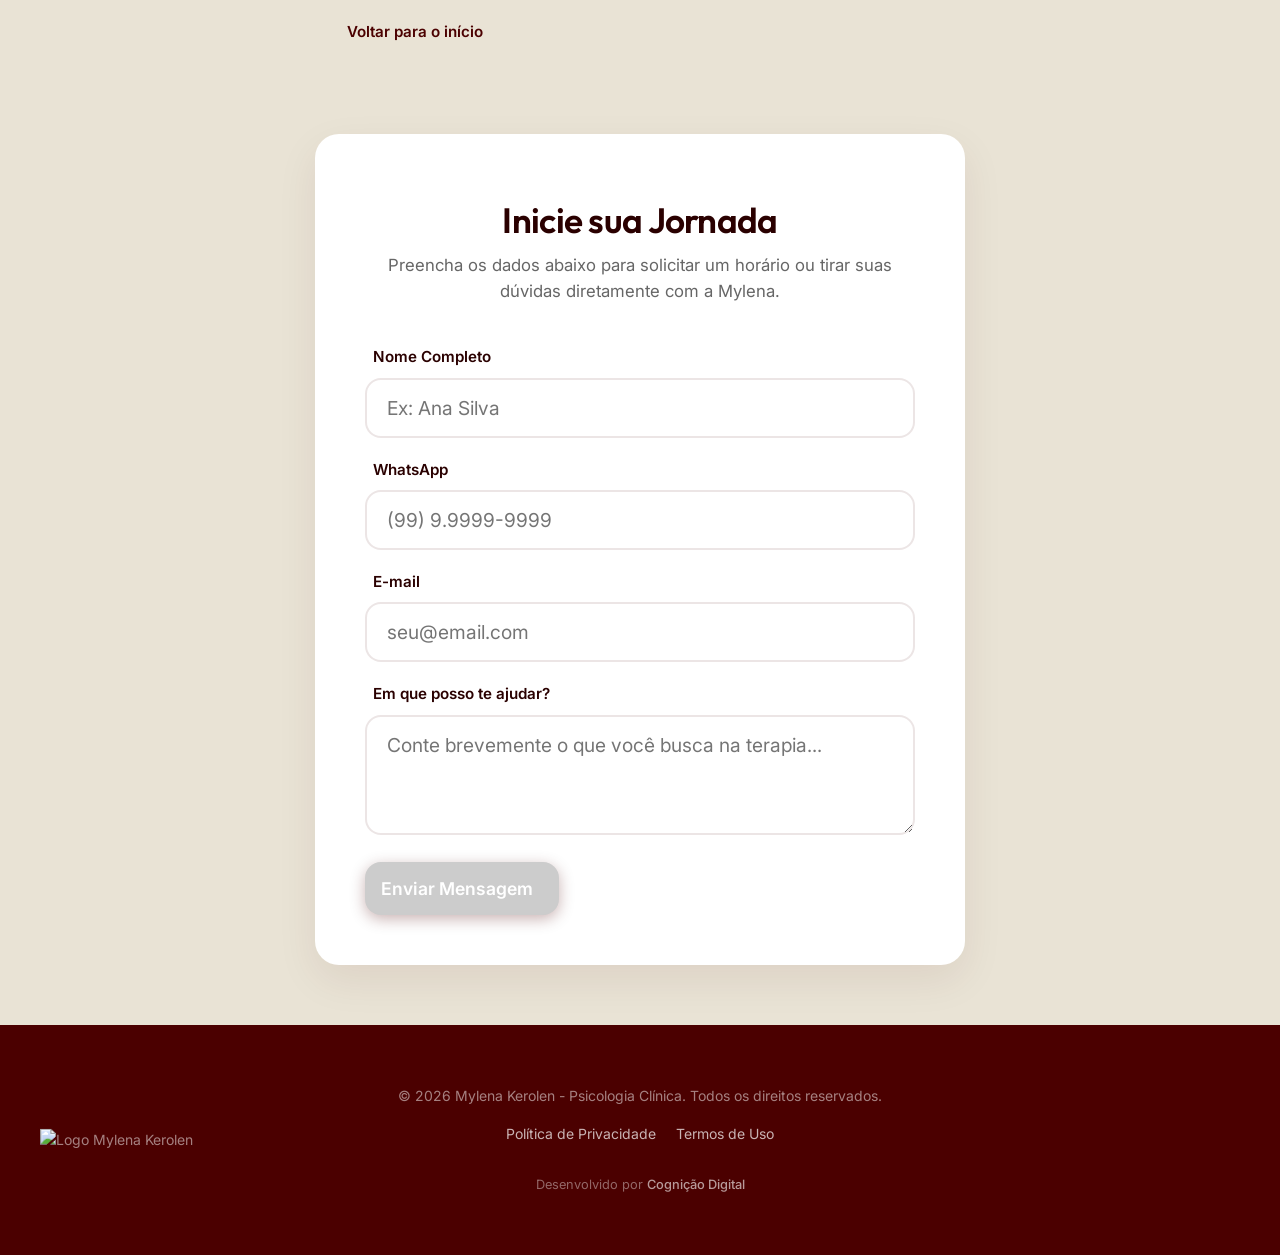
==== contato.html @ a7319b6e "Initial commit: Lançamento do Ecossistema Digital Mylena Kerolen" ====
<!DOCTYPE html>
<html lang="pt-BR">
<head>
    <meta charset="UTF-8">
    <meta name="viewport" content="width=device-width, initial-scale=1.0">
    <title>Contato | Mylena Kerolen</title>
    <link rel="preconnect" href="https://fonts.googleapis.com">
    <link rel="preconnect" href="https://fonts.gstatic.com" crossorigin>
    <link href="https://fonts.googleapis.com/css2?family=Inter:wght@300;400;500;600&family=Outfit:wght@400;500;600;700&display=swap" rel="stylesheet">
    <link rel="stylesheet" href="styles.css">
    <script src="https://unpkg.com/@phosphor-icons/web"></script>
</head>
<body class="mapping-page"> <!-- Resing mapping background styles -->

    <div class="container" style="padding-top: 20px; max-width: 650px;">
        <a href="index.html" class="back-link">
            <i class="ph ph-arrow-left"></i> Voltar para o início
        </a>
    </div>

    <div class="mapping-container contact-container">
        <div class="contact-header">
            <i class="ph ph-chat-centered-text glow-icon" style="font-size: 3rem; color: var(--primary-color);"></i>
            <h1>Inicie sua Jornada</h1>
            <p>Preencha os dados abaixo para solicitar um horário ou tirar suas dúvidas diretamente com a Mylena.</p>
        </div>

        <form id="contact-form" onsubmit="event.preventDefault(); submitContact();">
            <!-- STEP 1: NOME -->
            <div class="contact-step active" id="c-step-1">
                <div class="input-group">
                    <label for="lead_name"><i class="ph ph-user"></i> Nome Completo</label>
                    <input type="text" id="lead_name" name="Nome Completo" class="mapping-input" placeholder="Ex: Ana Silva" required oninput="validateContactForm()">
                    <div class="error-msg" id="name-error">Insira nome e sobrenome completo.</div>
                </div>

                <div class="input-group">
                    <label for="lead_whatsapp"><i class="ph ph-whatsapp-logo"></i> WhatsApp</label>
                    <input type="text" id="lead_whatsapp" name="WhatsApp" class="mapping-input" placeholder="(99) 9.9999-9999" required oninput="maskContactWhatsApp(this)">
                </div>

                <div class="input-group">
                    <label for="lead_email"><i class="ph ph-envelope"></i> E-mail</label>
                    <input type="email" id="lead_email" name="Email" class="mapping-input" placeholder="seu@email.com" required oninput="validateContactForm()">
                </div>

                <div class="input-group">
                    <label for="message"><i class="ph ph-chat-circle-dots"></i> Em que posso te ajudar?</label>
                    <textarea id="message" name="Mensagem" class="mapping-input" placeholder="Conte brevemente o que você busca na terapia..." style="min-height: 120px; resize: vertical;" required oninput="validateContactForm()"></textarea>
                </div>

                <!-- FormSubmit Config -->
                <input type="hidden" name="_subject" value="Novo Lead de Contato - Mylena Kerolen">
                <input type="hidden" name="_cc" id="cc_email">
                <input type="hidden" name="_template" value="table">
                <input type="hidden" name="_autoresponse" value="Recebi sua mensagem! Em breve entrarei em contato via WhatsApp para conversarmos.">

                <button type="submit" id="btn-submit-contact" class="mapping-btn glow" style="margin-top: 20px;" disabled>
                    Enviar Mensagem
                    <i class="ph ph-paper-plane-right"></i>
                </button>
            </div>

            <!-- LOADING STEP -->
            <div class="contact-step" id="c-step-loading" style="text-align: center; padding: 40px 0;">
                <i class="ph ph-circle-notch spin-icon" style="font-size: 4rem; color: var(--primary-color);"></i>
                <h3>Enviando seus dados...</h3>
                <p>Aguarde um instante enquanto conectamos você.</p>
            </div>

            <!-- SUCCESS STEP -->
            <div class="contact-step" id="c-step-success" style="text-align: center; padding: 20px 0;">
                <i class="ph ph-check-circle glow-icon" style="font-size: 5rem; color: #25D366; margin-bottom: 20px;"></i>
                <h2>Mensagem Enviada!</h2>
                <p style="margin-bottom: 30px;">Obrigada por entrar em contato. Já recebi seus dados e responderei o quanto antes.</p>
                
                <div style="background-color: var(--surface-alt); padding: 25px; border-radius: var(--radius-md); margin-bottom: 30px;">
                    <p style="font-weight: 600; color: var(--primary-dark); margin-bottom: 10px;">Quer agilizar seu atendimento?</p>
                    <p style="font-size: 0.95rem; margin-bottom: 20px;">Clique no botão abaixo para me chamar agora mesmo no WhatsApp já com seu nome preenchido.</p>
                    <a href="#" id="final-whatsapp-btn" class="mapping-btn glow" style="background-color: #25D366; text-decoration: none;">
                        Falar no WhatsApp Agora
                        <i class="ph ph-whatsapp-logo"></i>
                    </a>
                </div>
            </div>
        </form>
    </div>

    <footer>
        <div class="container footer-content">
            <div class="footer-logo">
                <img src="https://i.ibb.co/XxRccWwG/logomylenasf.webp" alt="Logo Mylena Kerolen">
            </div>
            <p>&copy; 2026 Mylena Kerolen - Psicologia Clínica. Todos os direitos reservados.</p>
            <div class="footer-links">
                <a href="politica-privacidade.html">Política de Privacidade</a>
                <a href="termos-uso.html">Termos de Uso</a>
            </div>
            <div class="developer-credit">
                Desenvolvido por <a href="https://cognicaodigittal.com" target="_blank" rel="noopener noreferrer">Cognição Digital</a>
            </div>
        </div>
    </footer>

    <script>
        function validateContactForm() {
            const nameInput = document.getElementById('lead_name');
            const emailInput = document.getElementById('lead_email');
            const phoneInput = document.getElementById('lead_whatsapp');
            const messageInput = document.getElementById('message');
            const btn = document.getElementById('btn-submit-contact');
            const errorMsg = document.getElementById('name-error');

            const nameRegex = /^[A-Za-zÀ-ÖØ-öø-ÿ]+\s+[A-Za-zÀ-ÖØ-öø-ÿ]+.*$/;
            const emailRegex = /^[^\s@]+@[^\s@]+\.[^\s@]+$/;
            
            const isNameValid = nameRegex.test(nameInput.value.trim());
            const isEmailValid = emailRegex.test(emailInput.value);
            const isPhoneValid = phoneInput.value.length >= 14;
            const isMessageValid = messageInput.value.trim().length > 5;

            if (isNameValid) {
                nameInput.style.borderColor = '#25D366';
                errorMsg.style.display = 'none';
            } else if (nameInput.value.length > 5) {
                errorMsg.style.display = 'block';
                nameInput.style.borderColor = 'rgba(75,0,0,0.2)';
            }

            if (isNameValid && isEmailValid && isPhoneValid && isMessageValid) {
                btn.removeAttribute('disabled');
            } else {
                btn.setAttribute('disabled', 'true');
            }
        }

        function maskContactWhatsApp(input) {
            let v = input.value.replace(/\D/g, "");
            v = v.replace(/^(\d{2})(\d)/g, "($1) $2");
            v = v.replace(/(\d)(\d{4})$/, "$1-$2");
            input.value = v;
            validateContactForm();
        }

        function submitContact() {
            document.getElementById('c-step-1').classList.remove('active');
            document.getElementById('c-step-loading').classList.add('active');

            const userName = document.getElementById('lead_name').value.trim();
            const userEmail = document.getElementById('lead_email').value;
            document.getElementById('cc_email').value = userEmail;

            // Generate WhatsApp Link
            const nameParts = userName.split(" ");
            const firstAndLast = nameParts.length > 1 ? `${nameParts[0]} ${nameParts[nameParts.length - 1]}` : nameParts[0];
            const cleanPhone = "5562993213024";
            const zapLinkHref = `https://wa.me/${cleanPhone}?text=${encodeURIComponent(`Olá Dra. Mylena! Meu nome é ${firstAndLast}. Acabei de te enviar um pedido de contato pelo site. Podemos conversar sobre o meu caso?`)}`;
            
            document.getElementById('final-whatsapp-btn').href = zapLinkHref;

            const form = document.getElementById('contact-form');
            const formData = new FormData(form);

            fetch("https://formsubmit.co/ajax/mylenakpsi@gmail.com", {
                method: "POST",
                body: formData
            })
            .then(response => response.json())
            .then(data => {
                document.getElementById('c-step-loading').classList.remove('active');
                document.getElementById('c-step-success').classList.add('active');
            })
            .catch(error => {
                // Fallback for local testing or CORS
                document.getElementById('c-step-loading').classList.remove('active');
                document.getElementById('c-step-success').classList.add('active');
            });
        }
    </script>

    <style>
        .contact-container { padding: 50px; }
        .contact-header { text-align: center; margin-bottom: 40px; }
        .contact-header h1 { font-size: 2.2rem; margin: 15px 0 10px; }
        .contact-header p { color: var(--text-muted); font-size: 1.05rem; }
        .contact-step { display: none; }
        .contact-step.active { display: block; animation: fadeIn 0.5s ease-out; }
        .input-group { margin-bottom: 20px; text-align: left; }
        .input-group label { display: block; font-weight: 600; color: var(--primary-dark); margin-bottom: 8px; font-size: 0.95rem; display: flex; align-items: center; gap: 8px; }
        .input-group label i { color: var(--primary-color); font-size: 1.1rem; }
        @keyframes fadeIn { from { opacity: 0; transform: translateY(10px); } to { opacity: 1; transform: translateY(0); } }
    </style>
</body>
</html>
---- styles.css ----
/* Header & Navigation Styles */
.main-header {
    position: fixed;
    top: 0;
    left: 0;
    width: 100%;
    background-color: var(--primary-color);
    z-index: 2000;
    border-bottom: 1px solid rgba(255, 255, 255, 0.1);
    transition: var(--transition);
}

.nav-container {
    display: flex;
    justify-content: space-between;
    align-items: center;
    padding: 15px 20px;
    height: 100px;
}

.logo a {
    display: flex;
    align-items: center;
    text-decoration: none;
}

.logo img {
    height: 80px; /* Increased size */
    width: auto;
    display: block;
}

.nav-menu {
    display: flex;
    list-style: none;
    gap: 30px;
    align-items: center;
}

.nav-menu a {
    text-decoration: none;
    color: rgba(255, 255, 255, 0.8);
    font-weight: 500;
    font-size: 0.95rem;
    transition: var(--transition);
}

.nav-menu a:hover {
    color: white;
}

.nav-cta {
    background-color: var(--primary-color);
    color: white !important;
    padding: 10px 22px;
    border-radius: 50px;
    font-weight: 600 !important;
    transition: var(--transition);
}

.nav-cta:hover {
    background-color: var(--primary-dark);
    transform: translateY(-2px);
    box-shadow: 0 4px 10px rgba(75, 0, 0, 0.2);
}

.mobile-menu-btn {
    display: none;
    background: none;
    border: none;
    font-size: 2rem;
    color: white;
    cursor: pointer;
}

@media (max-width: 992px) {
    .nav-menu {
        display: none; /* Mobile menu logic can be added later or just keep simple list */
    }
    
    .mobile-menu-btn {
        display: block;
    }
}

:root {
    --primary-color: #4b0000;
    --primary-light: #751a1a;
    --primary-dark: #2a0000;
    --accent-color: #b87c3f;
    
    --bg-color: #f4f0e7;
    --surface-color: #FFFFFF;
    --surface-alt: #e9e3d5;
    
    --text-main: #333333;
    --text-muted: #666666;
    
    --font-heading: 'Outfit', sans-serif;
    --font-body: 'Inter', sans-serif;
    
    --transition: all 0.3s ease;
    --radius-sm: 8px;
    --radius-md: 16px;
    --radius-lg: 24px;
    --shadow-sm: 0 4px 6px rgba(0,0,0,0.05);
    --shadow-md: 0 10px 30px rgba(0,0,0,0.08);
}

* {
    margin: 0;
    padding: 0;
    box-sizing: border-box;
}

html {
    scroll-behavior: smooth;
}

body {
    font-family: var(--font-body);
    background-color: var(--bg-color);
    color: var(--text-main);
    line-height: 1.6;
    -webkit-font-smoothing: antialiased;
}

.container {
    width: 100%;
    max-width: 1200px;
    margin: 0 auto;
    padding: 0 24px;
}

/* Typography */
h1, h2, h3 {
    font-family: var(--font-heading);
    line-height: 1.2;
    color: var(--primary-dark);
}

h1 {
    font-size: 3.5rem;
    font-weight: 600;
    letter-spacing: -0.02em;
    margin-bottom: 24px;
}

h2 {
    font-size: 2.5rem;
    font-weight: 600;
    margin-bottom: 16px;
}

/* Utilities */
.badge {
    display: inline-block;
    padding: 8px 16px;
    background-color: rgba(75, 0, 0, 0.1);
    color: var(--primary-color);
    border-radius: 100px;
    font-size: 0.875rem;
    font-weight: 600;
    margin-bottom: 24px;
    text-transform: uppercase;
    letter-spacing: 0.5px;
}

.benefits-list {
    list-style: none;
    margin: 32px 0;
}

.benefits-list li {
    display: flex;
    align-items: center;
    gap: 12px;
    margin-bottom: 16px;
    font-size: 1.1rem;
    color: var(--text-muted);
}

.benefits-list li i {
    color: var(--primary-color);
    font-size: 1.5rem;
}

/* Buttons */
.cta-button {
    display: inline-flex;
    align-items: center;
    justify-content: center;
    gap: 12px;
    padding: 18px 36px;
    border-radius: 100px;
    font-family: var(--font-heading);
    font-weight: 600;
    font-size: 1.125rem;
    text-decoration: none;
    transition: var(--transition);
    cursor: pointer;
    border: none;
}

.primary-btn {
    background-color: var(--primary-color);
    color: white;
    box-shadow: 0 8px 20px rgba(75, 0, 0, 0.25);
}

.primary-btn:hover {
    background-color: var(--primary-dark);
    transform: translateY(-2px);
    box-shadow: 0 12px 25px rgba(75, 0, 0, 0.3);
}

.large-btn {
    padding: 20px 48px;
    font-size: 1.25rem;
    width: 100%;
    max-width: 400px;
}

/* Sections */
section {
    padding: 100px 0;
}

/* Hero Section */
.hero {
    min-height: 90vh;
    display: flex;
    align-items: center;
    position: relative;
    overflow: hidden;
    padding: 160px 0 80px;
}

.hero::after {
    content: '';
    position: absolute;
    top: -50%;
    right: -20%;
    width: 800px;
    height: 800px;
    border-radius: 50%;
    background: radial-gradient(circle, rgba(212,163,115,0.15) 0%, rgba(212,163,115,0) 70%);
    z-index: -1;
}

.hero > .container {
    display: grid;
    grid-template-columns: 1fr 1fr;
    gap: 60px;
    align-items: center;
}

.hero-subtitle {
    font-size: 1.25rem;
    color: var(--text-muted);
    max-width: 90%;
}

.hero-image-wrapper {
    position: relative;
    height: 500px;
    display: flex;
    justify-content: center;
    align-items: center;
}

.glass-card {
    width: 340px;
    height: 420px;
    background: var(--surface-color);
    border: 1px solid rgba(255, 255, 255, 0.8);
    border-radius: 30px;
    display: flex;
    justify-content: center;
    align-items: center;
    box-shadow: 0 20px 50px rgba(75, 0, 0, 0.15);
    position: relative;
    animation: float 6s ease-in-out infinite;
    padding: 12px;
}

.hero-abstract-art {
    width: 100%;
    height: 100%;
    object-fit: cover;
    border-radius: 20px; /* Inner radius matching the frame */
}

@keyframes float {
    0% { transform: translateY(0px); }
    50% { transform: translateY(-20px); }
    100% { transform: translateY(0px); }
}

/* Symptoms Section */
.symptoms {
    background-color: var(--surface-alt);
    text-align: center;
}

.symptoms-header {
    max-width: 700px;
    margin: 0 auto 60px;
}

.symptoms-grid {
    display: grid;
    grid-template-columns: repeat(auto-fit, minmax(250px, 1fr));
    gap: 30px;
    margin-bottom: 60px;
}

.symptom-card {
    background: var(--surface-color);
    padding: 40px 30px;
    border-radius: var(--radius-lg);
    box-shadow: var(--shadow-sm);
    transition: var(--transition);
}

.symptom-card:hover {
    transform: translateY(-5px);
    box-shadow: var(--shadow-md);
}

.symptom-card i {
    font-size: 3rem;
    color: var(--accent-color);
    margin-bottom: 20px;
}

.symptom-card h3 {
    font-size: 1.25rem;
    color: var(--text-main);
}

.symptoms-footer {
    margin-top: 40px;
}

.symptoms-footer .highlight-text {
    font-size: 1.5rem;
    color: var(--primary-dark);
}

.symptoms-footer strong {
    font-size: 2rem;
    color: var(--primary-color);
    font-family: var(--font-heading);
}

/* About Section */
.about-container {
    display: grid;
    grid-template-columns: 1fr 1fr;
    gap: 80px;
    align-items: center;
}

.about-image {
    position: relative;
    border-radius: var(--radius-lg);
}

.about-photo {
    width: 100%;
    height: auto;
    aspect-ratio: 4/5;
    object-fit: cover;
    object-position: top center;
    background-color: var(--surface-alt);
    border-radius: var(--radius-lg);
    box-shadow: var(--shadow-md);
    transition: var(--transition);
}

.about-photo:hover {
    transform: translateY(-5px);
    box-shadow: 0 15px 40px rgba(75, 0, 0, 0.15);
}

.about-content h2 {
    margin-bottom: 8px;
}

.about-content .subtitle {
    font-size: 1.25rem;
    color: var(--primary-color);
    font-weight: 500;
    margin-bottom: 24px;
}

.about-content p {
    font-size: 1.125rem;
    color: var(--text-muted);
}

/* Evaluation Section */
.evaluation {
    padding: 80px 0 120px;
}

.evaluation-card {
    background: linear-gradient(135deg, var(--primary-dark) 0%, var(--primary-color) 100%);
    border-radius: 40px;
    padding: 80px 60px;
    text-align: center;
    color: white;
    box-shadow: 0 20px 40px rgba(75, 0, 0, 0.2);
    position: relative;
    overflow: hidden;
}

.evaluation-card h2 {
    color: white;
}

.evaluation-card .lead {
    font-size: 1.5rem;
    font-weight: 500;
    margin-bottom: 30px;
}

.evaluation-card p {
    font-size: 1.125rem;
    max-width: 700px;
    margin: 0 auto 30px;
    opacity: 0.9;
}

.time-badge {
    display: inline-flex;
    align-items: center;
    gap: 8px;
    background: rgba(255,255,255,0.1);
    backdrop-filter: blur(10px);
    padding: 10px 20px;
    border-radius: 100px;
    font-weight: 500;
    margin-bottom: 40px;
}

.evaluation-card .primary-btn {
    background-color: white;
    color: var(--primary-dark);
}

.evaluation-card .primary-btn:hover {
    background-color: var(--surface-alt);
    transform: scale(1.02);
}

.horizontal-benefits {
    display: flex;
    justify-content: center;
    flex-wrap: wrap;
    gap: 30px;
    margin-top: 50px;
    margin-bottom: 0;
}

.horizontal-benefits li {
    color: rgba(255,255,255,0.9);
    font-size: 1rem;
    margin-bottom: 0px;
}

.horizontal-benefits li i {
    color: var(--accent-color);
}

/* Footer */
footer {
    background-color: var(--primary-color);
    color: rgba(255,255,255,0.5);
    padding: 60px 0;
    font-size: 0.875rem;
}

.footer-content {
    display: flex;
    flex-direction: column;
    align-items: center;
    gap: 15px;
    position: relative;
    text-align: center;
}

.footer-logo {
    position: absolute;
    left: 0;
    top: 50%;
    transform: translateY(-50%);
}

.footer-logo img {
    height: 110px;
    width: auto;
}

@media (max-width: 992px) {
    .footer-content {
        padding-top: 40px; /* Space for the logo if it moves top */
    }
    .footer-logo {
        position: static;
        transform: none;
        margin-bottom: 20px;
    }
}

.footer-links {
    display: flex;
    gap: 20px;
    justify-content: center;
}

.footer-links a {
    color: rgba(255,255,255,0.7);
    text-decoration: none;
    transition: var(--transition);
}

.footer-links a:hover {
    color: white;
    text-decoration: underline;
}

.developer-credit {
    margin-top: 15px;
    font-size: 0.8rem;
    color: rgba(255,255,255,0.4);
}

.developer-credit a {
    color: rgba(255,255,255,0.6);
    text-decoration: none;
    font-weight: 500;
    transition: var(--transition);
}

.developer-credit a:hover {
    color: white;
}

/* Legal Pages (Privacy/Terms) */
.legal-page {
    padding: 60px 0;
    min-height: 80vh;
}

.legal-header {
    margin-bottom: 40px;
    border-bottom: 1px solid var(--surface-alt);
    padding-bottom: 20px;
}

.legal-title {
    margin-bottom: 20px;
}

.back-link {
    display: inline-flex;
    align-items: center;
    gap: 8px;
    color: var(--primary-color);
    text-decoration: none;
    font-weight: 500;
    margin-bottom: 30px;
    transition: var(--transition);
}

.back-link:hover {
    color: var(--primary-dark);
    transform: translateX(-5px);
}

.legal-content h3 {
    margin: 30px 0 15px;
    font-size: 1.5rem;
}

.legal-content p {
    margin-bottom: 15px;
    color: var(--text-muted);
}

/* FAQ Section */
.faq {
    padding: 80px 0;
    background-color: var(--bg-color);
}

.faq-list {
    max-width: 800px;
    margin: 0 auto;
    display: flex;
    flex-direction: column;
    gap: 16px;
}

.faq-item {
    background: var(--surface-color);
    border-radius: var(--radius-md);
    box-shadow: var(--shadow-sm);
    overflow: hidden;
    transition: var(--transition);
}

.faq-item[open] {
    box-shadow: var(--shadow-md);
}

.faq-item summary {
    padding: 24px 30px;
    font-size: 1.125rem;
    font-weight: 600;
    color: var(--primary-dark);
    cursor: pointer;
    list-style: none;
    position: relative;
    user-select: none;
}

.faq-item summary::-webkit-details-marker {
    display: none;
}

.faq-item summary::after {
    content: '+';
    position: absolute;
    right: 30px;
    top: 50%;
    transform: translateY(-50%);
    font-size: 1.5rem;
    color: var(--primary-color);
    transition: transform 0.3s ease;
}

.faq-item[open] summary::after {
    content: '−';
    transform: translateY(-50%) rotate(180deg);
}

.faq-answer {
    padding: 0 30px 24px;
    color: var(--text-muted);
    font-size: 1rem;
    line-height: 1.6;
    animation: fadeInDown 0.3s ease-out;
}

@keyframes fadeInDown {
    from { opacity: 0; transform: translateY(-10px); }
    to { opacity: 1; transform: translateY(0); }
}

/* Floating WhatsApp */
.floating-whatsapp {
    position: fixed;
    bottom: 30px;
    right: 30px;
    width: 60px;
    height: 60px;
    background-color: #25D366;
    color: white;
    border-radius: 50%;
    display: flex;
    justify-content: center;
    align-items: center;
    font-size: 2.2rem;
    box-shadow: 0 4px 10px rgba(37, 211, 102, 0.4);
    z-index: 1000;
    transition: transform 0.3s ease, box-shadow 0.3s ease;
    text-decoration: none;
}

.floating-whatsapp:hover {
    transform: scale(1.1);
    box-shadow: 0 6px 15px rgba(37, 211, 102, 0.6);
    color: white;
}

/* Mapeamento Comportamental Styles */
.mapping-page {
    background-color: var(--surface-alt);
    display: flex;
    flex-direction: column;
    min-height: 100vh;
}

.mapping-container {
    width: 100%;
    max-width: 650px;
    background-color: white;
    border-radius: var(--radius-lg);
    box-shadow: 0 15px 40px rgba(75, 0, 0, 0.08);
    padding: 40px;
    margin: 60px auto;
    position: relative;
    overflow: hidden;
}

.mapping-progress-wrapper {
    width: 100%;
    height: 6px;
    background-color: rgba(75, 0, 0, 0.05);
    border-radius: 10px;
    margin-bottom: 40px;
    overflow: hidden;
}

.mapping-progress-bar {
    height: 100%;
    background-color: var(--primary-color);
    width: 0%;
    transition: width 0.5s ease-out;
}

.mapping-step {
    display: none;
    flex-direction: column;
    animation: slideInUp 0.4s ease forwards;
}

.mapping-step.active {
    display: flex;
}

.step-icon {
    font-size: 3.5rem;
    color: var(--primary-color);
    margin-bottom: 20px;
}

.mapping-step h2 {
    font-size: 1.8rem;
    color: var(--primary-dark);
    margin-bottom: 12px;
}

.mapping-sub {
    font-size: 1rem;
    color: var(--text-muted);
    margin-bottom: 25px;
}

.mapping-question {
    font-size: 1.4rem;
    color: var(--primary-dark);
    margin-bottom: 24px;
    line-height: 1.4;
}

/* Inputs */
.input-wrapper {
    margin-bottom: 30px;
    width: 100%;
}

.mapping-input {
    width: 100%;
    font-family: 'Inter', sans-serif;
    font-size: 1.2rem;
    padding: 16px 20px;
    border: 2px solid rgba(75, 0, 0, 0.1);
    border-radius: var(--radius-md);
    background-color: var(--surface-color);
    color: var(--text-main);
    transition: var(--transition);
}

.mapping-input:focus {
    outline: none;
    border-color: var(--primary-color);
    box-shadow: 0 0 0 4px rgba(75, 0, 0, 0.05);
}

.error-msg {
    color: #e74c3c;
    font-size: 0.85rem;
    margin-top: 8px;
    display: none;
}

/* Options */
.mapping-options {
    display: flex;
    flex-direction: column;
    gap: 12px;
    margin-bottom: 30px;
}

.m-option {
    text-align: left;
    padding: 20px;
    background-color: white;
    border: 2px solid rgba(75, 0, 0, 0.08);
    border-radius: var(--radius-md);
    font-family: 'Inter', sans-serif;
    font-size: 1.1rem;
    color: var(--text-main);
    cursor: pointer;
    transition: var(--transition);
}

.m-option:hover {
    border-color: var(--primary-color);
    background-color: var(--surface-color);
    transform: translateY(-2px);
}

/* Controls */
.mapping-controls {
    display: flex;
    gap: 16px;
    width: 100%;
}

.mapping-btn {
    flex: 1;
    padding: 16px;
    border: none;
    border-radius: var(--radius-md);
    background-color: var(--primary-color);
    color: white;
    font-family: 'Inter', sans-serif;
    font-size: 1.1rem;
    font-weight: 600;
    cursor: pointer;
    transition: var(--transition);
    display: flex;
    justify-content: center;
    align-items: center;
    gap: 10px;
}

.mapping-btn:disabled {
    background-color: #cccccc;
    cursor: not-allowed;
    transform: none !important;
}

.mapping-btn:not(:disabled):hover {
    background-color: var(--primary-dark);
    transform: translateY(-2px);
}

.mapping-btn.outline {
    background-color: transparent;
    color: var(--primary-color);
    border: 2px solid var(--primary-color);
}

.mapping-btn.outline:hover {
    background-color: var(--primary-color);
    color: white;
}

.mapping-btn.glow {
    box-shadow: 0 4px 15px rgba(75, 0, 0, 0.3);
}

.mapping-btn.glow:hover {
    box-shadow: 0 6px 20px rgba(75, 0, 0, 0.4);
}

.spin-icon {
    animation: spin 1.5s linear infinite;
    margin: 0 auto 20px;
    display: block;
}

@keyframes spin {
    100% { transform: rotate(360deg); }
}

/* Advertorial Page</u> */
.advertorial-page {
    background-color: white;
    color: var(--text-main);
    line-height: 1.8;
}

.advertorial-nav {
    padding: 20px 0;
    border-bottom: 1px solid rgba(0,0,0,0.05);
}

.back-link {
    text-decoration: none;
    color: var(--primary-color);
    font-weight: 600;
    display: flex;
    align-items: center;
    gap: 8px;
    font-size: 0.95rem;
    transition: var(--transition);
}

.back-link:hover {
    color: var(--primary-dark);
    transform: translateX(-5px);
}

.advertorial-header {
    padding: 60px 0 40px;
    text-align: center;
}

.category-tag {
    display: inline-block;
    padding: 6px 16px;
    background-color: var(--surface-color);
    color: var(--primary-color);
    border-radius: 50px;
    font-size: 0.85rem;
    font-weight: 700;
    text-transform: uppercase;
    letter-spacing: 1px;
    margin-bottom: 20px;
}

.advertorial-header h1 {
    font-size: 2.6rem;
    line-height: 1.3;
    max-width: 1000px;
    margin: 0 auto 24px;
}

.advertorial-header .lead {
    font-size: 1.25rem;
    color: var(--text-muted);
    max-width: 700px;
    margin: 0 auto;
}

.advertorial-body {
    max-width: 800px;
    margin: 0 auto;
}

.advertorial-body p {
    margin-bottom: 24px;
    font-size: 1.15rem;
}

.body-img {
    width: 100%;
    max-width: 400px;
    display: block;
    margin: 40px auto;
    border-radius: var(--radius-md);
}

.advertorial-body h2 {
    font-size: 2rem;
    color: var(--primary-dark);
    margin: 48px 0 24px;
}

.triad-box {
    display: grid;
    grid-template-columns: repeat(3, 1);
    gap: 20px;
    margin: 40px 0;
}

@media (min-width: 768px) {
    .triad-box {
        grid-template-columns: repeat(3, 1fr);
    }
}

.triad-item {
    background-color: var(--surface-alt);
    padding: 30px;
    border-radius: var(--radius-md);
    text-align: center;
    border: 1px solid rgba(75, 0, 0, 0.05);
}

.triad-item i {
    font-size: 2.5rem;
    color: var(--primary-color);
    margin-bottom: 16px;
}

.triad-item h3 {
    font-size: 1.2rem;
    margin-bottom: 12px;
}

.triad-item p {
    font-size: 0.95rem;
    font-style: italic;
    color: var(--text-muted);
    margin-bottom: 0;
}

.advertorial-body ul {
    margin-bottom: 40px;
    padding-left: 20px;
}

.advertorial-body li {
    margin-bottom: 12px;
    font-size: 1.1rem;
}

.advertorial-cta {
    background-color: var(--primary-dark);
    color: white;
    padding: 50px;
    border-radius: var(--radius-lg);
    text-align: center;
    margin: 60px 0;
}

.advertorial-cta h3 {
    font-size: 1.8rem;
    margin-bottom: 12px;
}

.advertorial-cta p {
    margin-bottom: 30px;
    opacity: 0.9;
}

.cta-btns-group {
    display: flex;
    flex-wrap: wrap;
    justify-content: center;
    gap: 16px;
}

.outline-btn {
    background-color: transparent;
    border: 2px solid white;
    color: white;
}

.outline-btn:hover {
    background-color: white;
    color: var(--primary-dark);
}

/* Responsive Styles Update */
@media (max-width: 992px) {
    h1 { font-size: 2.8rem; }
    .hero > .container, .about-container {
        grid-template-columns: 1fr;
        text-align: center;
        gap: 40px;
    }
    
    .hero { padding: 100px 0 60px; min-height: auto; }
    
    .hero-benefits {
        display: inline-block;
        text-align: left;
    }
    
    .about-image { margin: 0 auto; max-width: 400px; }
}

@media (max-width: 768px) {
    h1 { font-size: 2.2rem; }
    h2 { font-size: 2rem; }
    
    section { padding: 60px 0; }
    
    .evaluation-card {
        padding: 50px 30px;
        border-radius: 24px;
    }
    
    .horizontal-benefits {
        flex-direction: column;
        align-items: center;
        gap: 15px;
    }
}

/* Quiz Overlay Styles */
.quiz-overlay {
    position: fixed;
    top: 0; left: 0; right: 0; bottom: 0;
    background: rgba(0,0,0,0.8);
    backdrop-filter: blur(5px);
    display: flex;
    justify-content: center;
    align-items: center;
    z-index: 9999;
    opacity: 0;
    pointer-events: none;
    transition: var(--transition);
}

.quiz-overlay.active {
    opacity: 1;
    pointer-events: all;
}

.quiz-container {
    background: var(--surface-color);
    width: 90%;
    max-width: 500px;
    border-radius: var(--radius-lg);
    padding: 40px;
    position: relative;
    box-shadow: var(--shadow-md);
    transform: translateY(20px);
    transition: var(--transition);
}

.quiz-overlay.active .quiz-container {
    transform: translateY(0);
}

.close-quiz {
    position: absolute;
    top: 20px;
    right: 20px;
    background: transparent;
    border: none;
    font-size: 1.5rem;
    color: var(--text-muted);
    cursor: pointer;
}

.close-quiz:hover {
    color: var(--primary-dark);
}

.quiz-progress {
    width: 100%;
    height: 6px;
    background: var(--surface-alt);
    border-radius: 10px;
    margin-bottom: 30px;
    overflow: hidden;
}

.quiz-progress-bar {
    height: 100%;
    background: var(--primary-color);
    width: 0%;
    transition: width 0.4s ease;
}

.quiz-step {
    display: none;
    text-align: center;
    animation: fadeIn 0.4s ease;
}

.quiz-step.active {
    display: block;
}

.quiz-question {
    font-size: 1.5rem;
    margin-bottom: 30px;
    color: var(--primary-dark);
}

.quiz-options {
    display: flex;
    flex-direction: column;
    gap: 12px;
}

.quiz-option {
    background: var(--surface-alt);
    border: 2px solid transparent;
    padding: 16px 20px;
    border-radius: var(--radius-md);
    font-size: 1.1rem;
    font-family: var(--font-body);
    font-weight: 500;
    color: var(--text-main);
    cursor: pointer;
    transition: var(--transition);
    text-align: center;
}

.quiz-option:hover {
    background: white;
    border-color: var(--primary-color);
    color: var(--primary-dark);
    transform: translateY(-2px);
    box-shadow: var(--shadow-sm);
}

@keyframes fadeIn {
    from { opacity: 0; transform: translateX(10px); }
    to { opacity: 1; transform: translateX(0); }
}

/* Linktree Page Specific Styles */
.links-page {
    background-color: var(--bg-color);
    display: flex;
    justify-content: center;
    min-height: 100vh;
    padding: 40px 20px;
}

.linktree-container {
    width: 100%;
    max-width: 480px;
    margin: 0 auto;
    display: flex;
    flex-direction: column;
    align-items: center;
}

.linktree-header {
    text-align: center;
    margin-bottom: 30px;
}

.linktree-avatar {
    width: 110px;
    height: 110px;
    border-radius: 50%;
    object-fit: cover;
    object-position: top center;
    margin-bottom: 16px;
    box-shadow: var(--shadow-md);
    background-color: var(--surface-alt);
    border: 3px solid var(--surface-color);
}

.linktree-name {
    font-size: 1.5rem;
    color: var(--primary-dark);
    margin-bottom: 4px;
}

.linktree-bio {
    font-size: 0.95rem;
    color: var(--text-muted);
    font-weight: 500;
}

.linktree-links {
    width: 100%;
    display: flex;
    flex-direction: column;
    gap: 14px;
    margin-bottom: 40px;
}

.linktree-btn {
    display: flex;
    align-items: center;
    padding: 16px 20px;
    background-color: var(--surface-color);
    border: 1px solid rgba(75, 0, 0, 0.05);
    border-radius: var(--radius-md);
    text-decoration: none;
    color: var(--text-main);
    font-weight: 500;
    font-size: 1.05rem;
    transition: var(--transition);
    box-shadow: var(--shadow-sm);
}

.linktree-btn i {
    font-size: 1.4rem;
    color: var(--primary-color);
    margin-right: 16px;
    opacity: 0.8;
}

.linktree-btn span {
    flex: 1;
    text-align: center;
    padding-right: 38px; /* To visually center text considering the icon space */
}

.linktree-btn:hover {
    transform: translateY(-3px);
    box-shadow: 0 10px 20px rgba(75, 0, 0, 0.1);
    background-color: white;
    border-color: var(--primary-color);
}

.linktree-footer {
    margin-top: auto;
    text-align: center;
    width: 100%;
}

.linktree-footer .social-icons {
    display: flex;
    justify-content: center;
    gap: 20px;
    margin-bottom: 20px;
}

.linktree-footer .social-icons a {
    color: var(--primary-color);
    font-size: 1.8rem;
    transition: var(--transition);
}

.linktree-footer .social-icons a:hover {
    color: var(--primary-dark);
    transform: scale(1.1);
}

.linktree-footer .developer-credit {
    margin-top: 0;
    color: var(--text-muted);
}
.linktree-footer .developer-credit a {
    color: var(--text-main);
}
.linktree-footer .developer-credit a:hover {
    color: var(--primary-color);
}
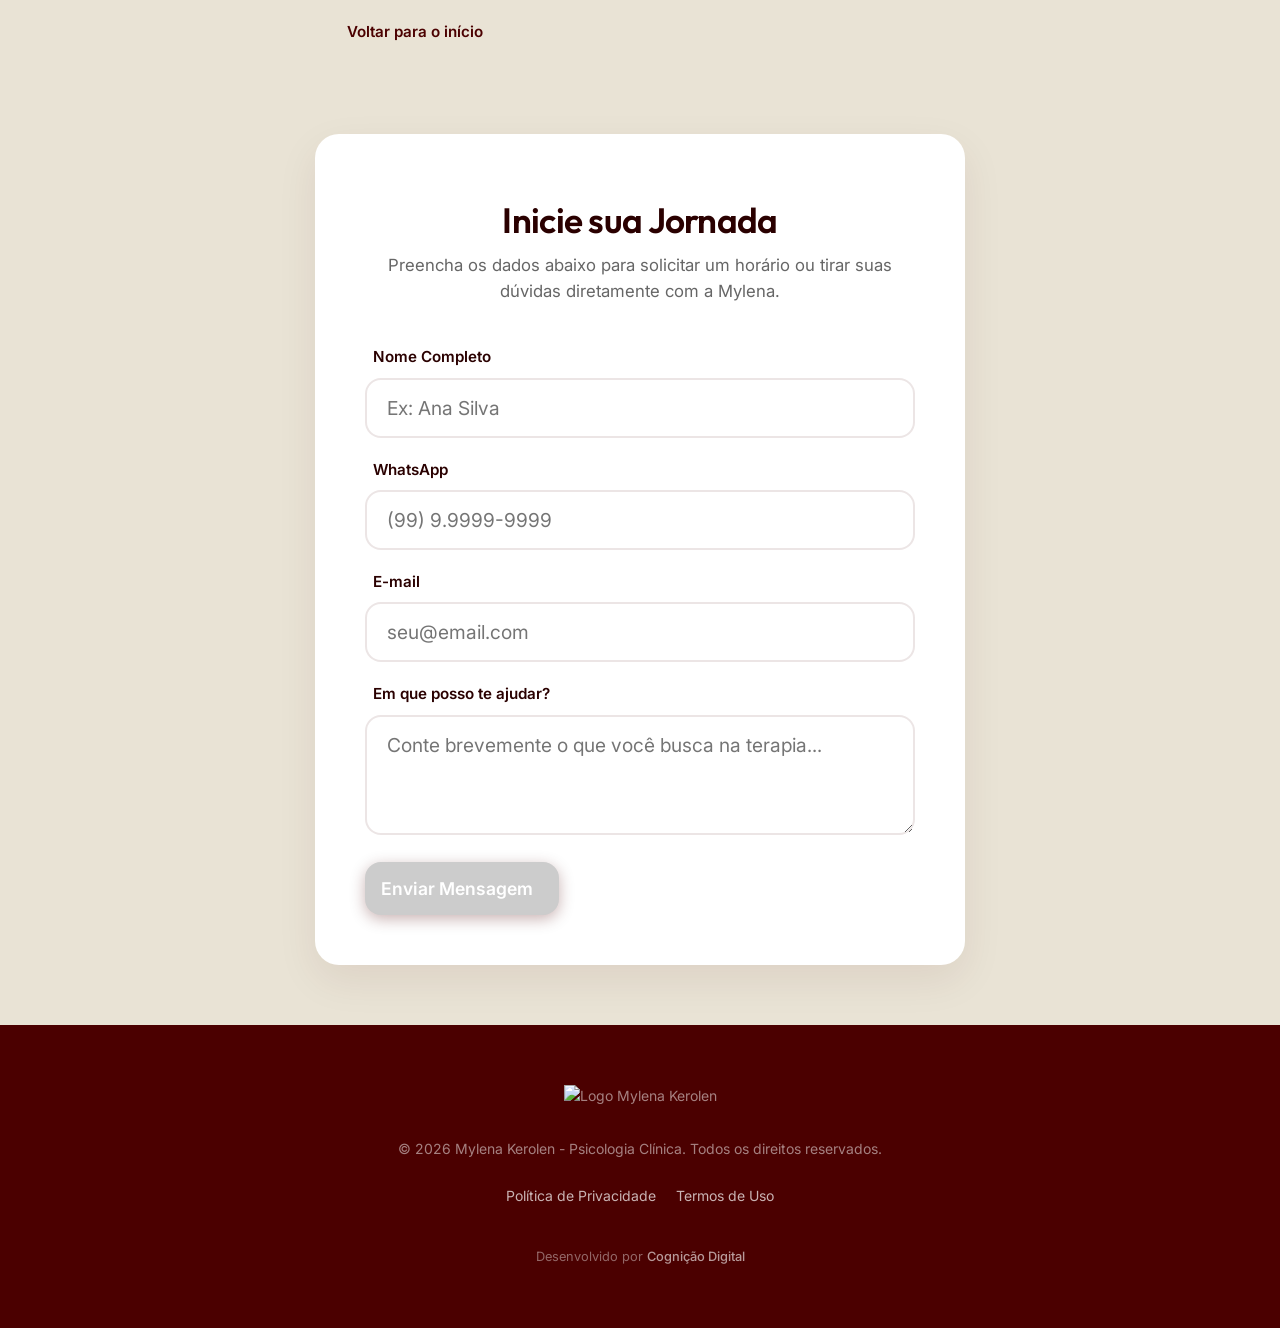
==== commit 1d72eb26: "Otimização de performance: Lazy loading, Preloads e Defer scripts" ====
--- a/contato.html
+++ b/contato.html
@@ -6,9 +6,14 @@
     <title>Contato | Mylena Kerolen</title>
     <link rel="preconnect" href="https://fonts.googleapis.com">
     <link rel="preconnect" href="https://fonts.gstatic.com" crossorigin>
+    
+    <!-- Preload Critical Assets -->
+    <link rel="preload" href="https://fonts.googleapis.com/css2?family=Inter:wght@300;400;500;600&family=Outfit:wght@400;500;600;700&display=swap" as="style">
+    <link rel="preload" href="https://i.ibb.co/SkdTjgQ/logomarcasf.webp" as="image">
+
     <link href="https://fonts.googleapis.com/css2?family=Inter:wght@300;400;500;600&family=Outfit:wght@400;500;600;700&display=swap" rel="stylesheet">
     <link rel="stylesheet" href="styles.css">
-    <script src="https://unpkg.com/@phosphor-icons/web"></script>
+    <script src="https://unpkg.com/@phosphor-icons/web" defer></script>
 </head>
 <body class="mapping-page"> <!-- Resing mapping background styles -->
 
@@ -89,7 +94,7 @@
     <footer>
         <div class="container footer-content">
             <div class="footer-logo">
-                <img src="https://i.ibb.co/XxRccWwG/logomylenasf.webp" alt="Logo Mylena Kerolen">
+                <img src="https://i.ibb.co/XxRccWwG/logomylenasf.webp" alt="Logo Mylena Kerolen" loading="lazy" decoding="async">
             </div>
             <p>&copy; 2026 Mylena Kerolen - Psicologia Clínica. Todos os direitos reservados.</p>
             <div class="footer-links">
--- a/styles.css
+++ b/styles.css
@@ -75,11 +75,37 @@
 
 @media (max-width: 992px) {
     .nav-menu {
-        display: none; /* Mobile menu logic can be added later or just keep simple list */
+        display: none;
+        flex-direction: column;
+        position: absolute;
+        top: 100px;
+        left: 0;
+        width: 100%;
+        background-color: var(--primary-color);
+        padding: 40px 20px;
+        gap: 25px;
+        box-shadow: 0 15px 30px rgba(0,0,0,0.2);
+        z-index: 1000;
+        text-align: center;
+        border-top: 1px solid rgba(255,255,255,0.1);
+    }
+    
+    .nav-menu.active {
+        display: flex;
+        animation: fadeInDown 0.3s ease-out;
+    }
+
+    @keyframes fadeInDown {
+        from { opacity: 0; transform: translateY(-10px); }
+        to { opacity: 1; transform: translateY(0); }
     }
     
     .mobile-menu-btn {
         display: block;
+    }
+
+    .hero {
+        padding: 240px 0 60px; /* Massive padding for mobile to ensure gap */
     }
 }
 
@@ -150,6 +176,7 @@
     font-size: 2.5rem;
     font-weight: 600;
     margin-bottom: 16px;
+    text-align: justify !important;
 }
 
 /* Utilities */
@@ -219,6 +246,7 @@
     font-size: 1.25rem;
     width: 100%;
     max-width: 400px;
+    white-space: nowrap; /* Prevent line break on mobile */
 }
 
 /* Sections */
@@ -233,7 +261,7 @@
     align-items: center;
     position: relative;
     overflow: hidden;
-    padding: 160px 0 80px;
+    padding: 280px 0 80px; /* Massive padding to ensure the gap is visible */
 }
 
 .hero::after {
@@ -486,31 +514,22 @@
     display: flex;
     flex-direction: column;
     align-items: center;
-    gap: 15px;
-    position: relative;
+    gap: 25px;
     text-align: center;
 }
 
 .footer-logo {
-    position: absolute;
-    left: 0;
-    top: 50%;
-    transform: translateY(-50%);
+    margin-bottom: 5px;
 }
 
 .footer-logo img {
-    height: 110px;
+    height: 90px;
     width: auto;
 }
 
 @media (max-width: 992px) {
-    .footer-content {
-        padding-top: 40px; /* Space for the logo if it moves top */
-    }
-    .footer-logo {
-        position: static;
-        transform: none;
-        margin-bottom: 20px;
+    .footer-logo img {
+        height: 100px;
     }
 }
 
@@ -1284,6 +1303,7 @@
     flex: 1;
     text-align: center;
     padding-right: 38px; /* To visually center text considering the icon space */
+    white-space: nowrap;
 }
 
 .linktree-btn:hover {
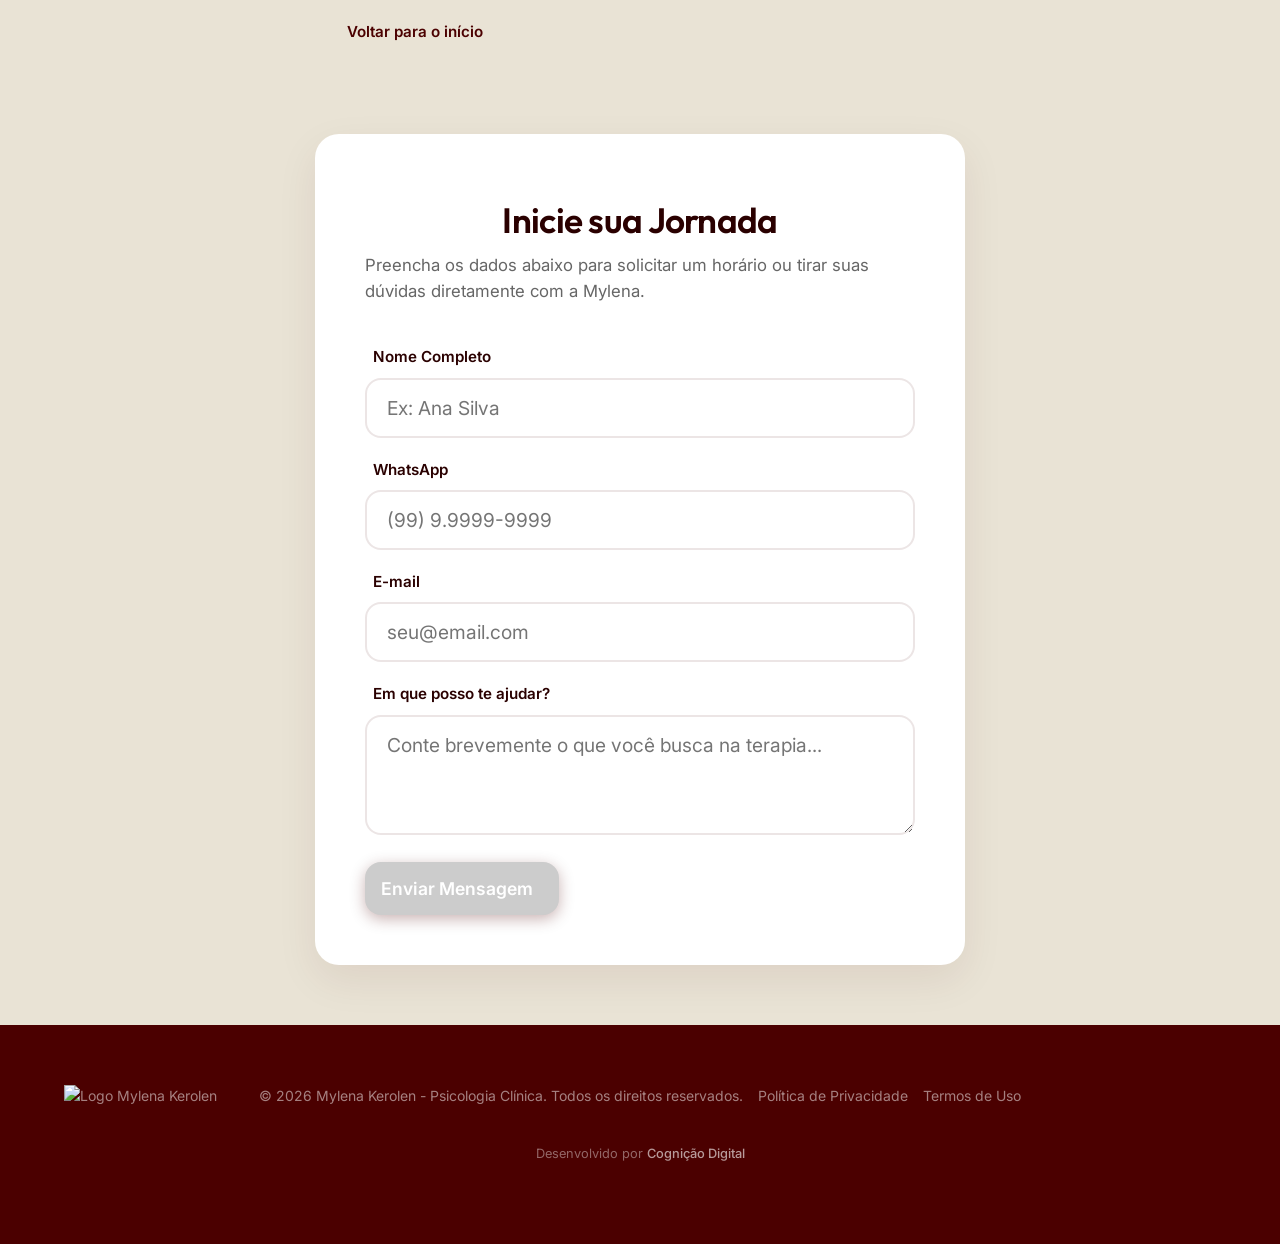
==== commit 63017c84: "Padronização Global: Rodapé unificado em todas as páginas do site" ====
--- a/contato.html
+++ b/contato.html
@@ -92,17 +92,20 @@
     </div>
 
     <footer>
-        <div class="container footer-content">
-            <div class="footer-logo">
-                <img src="https://i.ibb.co/XxRccWwG/logomylenasf.webp" alt="Logo Mylena Kerolen" loading="lazy" decoding="async">
-            </div>
-            <p>&copy; 2026 Mylena Kerolen - Psicologia Clínica. Todos os direitos reservados.</p>
-            <div class="footer-links">
-                <a href="politica-privacidade.html">Política de Privacidade</a>
-                <a href="termos-uso.html">Termos de Uso</a>
-            </div>
-            <div class="developer-credit">
-                Desenvolvido por <a href="https://cognicaodigittal.com" target="_blank" rel="noopener noreferrer">Cognição Digital</a>
+        <div class="container">
+            <div class="footer-content">
+                <div class="footer-logo">
+                    <img src="https://i.ibb.co/XxRccWwG/logomylenasf.webp" alt="Logo Mylena Kerolen" loading="lazy" decoding="async">
+                </div>
+                
+                <div class="footer-links-group">
+                    <p>&copy; 2026 Mylena Kerolen - Psicologia Clínica. Todos os direitos reservados. 
+                       <a href="politica-privacidade.html" target="_blank">Política de Privacidade</a>
+                       <a href="termos-uso.html" target="_blank">Termos de Uso</a>
+                    </p>
+                </div>
+
+                <p class="developer-credit">Desenvolvido por <a href="https://cognicaodigittal.com" target="_blank" rel="noopener noreferrer">Cognição Digital</a></p>
             </div>
         </div>
     </footer>
--- a/styles.css
+++ b/styles.css
@@ -105,7 +105,7 @@
     }
 
     .hero {
-        padding: 240px 0 60px; /* Massive padding for mobile to ensure gap */
+        padding: 280px 0 60px; /* Maximum mobile padding */
     }
 }
 
@@ -163,20 +163,35 @@
     font-family: var(--font-heading);
     line-height: 1.2;
     color: var(--primary-dark);
+    text-align: center !important;
 }
 
 h1 {
-    font-size: 3.5rem;
+    font-size: 3.2rem; /* Sutil redução para ajudar a caber em menos linhas no Desktop */
     font-weight: 600;
     letter-spacing: -0.02em;
     margin-bottom: 24px;
+    text-align: center !important;
+    max-width: 100%; /* Permite ocupar toda a largura da coluna */
+    margin-left: 0;
+    margin-right: 0;
 }
 
 h2 {
     font-size: 2.5rem;
     font-weight: 600;
     margin-bottom: 16px;
-    text-align: justify !important;
+    text-align: center !important;
+}
+
+.mobile-br {
+    display: none;
+}
+
+p {
+    text-align: left !important;
+    line-height: 1.6;
+    margin-bottom: 20px;
 }
 
 /* Utilities */
@@ -196,6 +211,7 @@
 .benefits-list {
     list-style: none;
     margin: 32px 0;
+    text-align: left;
 }
 
 .benefits-list li {
@@ -261,7 +277,7 @@
     align-items: center;
     position: relative;
     overflow: hidden;
-    padding: 280px 0 80px; /* Massive padding to ensure the gap is visible */
+    padding: 160px 0 80px; /* Reduzido para um equilíbrio perfeito */
 }
 
 .hero::after {
@@ -278,7 +294,7 @@
 
 .hero > .container {
     display: grid;
-    grid-template-columns: 1fr 1fr;
+    grid-template-columns: 1.2fr 0.8fr; /* Dá mais espaço para o texto (60%) e menos para a imagem (40%) */
     gap: 60px;
     align-items: center;
 }
@@ -286,7 +302,7 @@
 .hero-subtitle {
     font-size: 1.25rem;
     color: var(--text-muted);
-    max-width: 90%;
+    max-width: 100%; /* Preenche todo o vazio da direita no Desktop */
 }
 
 .hero-image-wrapper {
@@ -328,7 +344,7 @@
 /* Symptoms Section */
 .symptoms {
     background-color: var(--surface-alt);
-    text-align: center;
+    text-align: justify;
 }
 
 .symptoms-header {
@@ -349,6 +365,10 @@
     border-radius: var(--radius-lg);
     box-shadow: var(--shadow-sm);
     transition: var(--transition);
+    display: flex;
+    flex-direction: column;
+    align-items: center;
+    text-align: center;
 }
 
 .symptom-card:hover {
@@ -437,7 +457,7 @@
     background: linear-gradient(135deg, var(--primary-dark) 0%, var(--primary-color) 100%);
     border-radius: 40px;
     padding: 80px 60px;
-    text-align: center;
+    text-align: justify;
     color: white;
     box-shadow: 0 20px 40px rgba(75, 0, 0, 0.2);
     position: relative;
@@ -518,40 +538,59 @@
     text-align: center;
 }
 
+@media (min-width: 993px) {
+    .footer-content {
+        position: relative;
+        display: flex;
+        flex-direction: column;
+        align-items: center;
+    }
+    
+    .footer-logo {
+        position: absolute;
+        left: 0;
+        top: 0;
+        margin-bottom: 0;
+    }
+}
+
 .footer-logo {
     margin-bottom: 5px;
 }
 
 .footer-logo img {
-    height: 90px;
+    height: 130px;
     width: auto;
 }
 
 @media (max-width: 992px) {
     .footer-logo img {
-        height: 100px;
-    }
-}
-
-.footer-links {
-    display: flex;
-    gap: 20px;
+        height: 140px;
+    }
+}
+
+.footer-links-group p {
+    display: flex;
+    flex-wrap: wrap;
     justify-content: center;
-}
-
-.footer-links a {
-    color: rgba(255,255,255,0.7);
+    gap: 15px;
+    margin-bottom: 5px;
+}
+
+.footer-links-group a {
+    color: inherit;
     text-decoration: none;
     transition: var(--transition);
-}
-
-.footer-links a:hover {
+    border-bottom: 1px solid transparent;
+}
+
+.footer-links-group a:hover {
     color: white;
-    text-decoration: underline;
+    border-bottom: 1px solid white;
 }
 
 .developer-credit {
-    margin-top: 15px;
+    margin-top: 5px;
     font-size: 0.8rem;
     color: rgba(255,255,255,0.4);
 }
@@ -1074,18 +1113,39 @@
     h1 { font-size: 2.8rem; }
     .hero > .container, .about-container {
         grid-template-columns: 1fr;
-        text-align: center;
+        text-align: center; /* Heading centering is global, but buttons/etc benefit from this */
         gap: 40px;
     }
     
-    .hero { padding: 100px 0 60px; min-height: auto; }
+    .hero { padding: 150px 0 60px; min-height: auto; }
+    
+    .hero-subtitle {
+        font-size: 1.1rem;
+        text-align: left !important;
+        line-height: 1.5;
+        margin-bottom: 25px;
+    }
+    
+    .mobile-br {
+        display: block;
+    }
     
     .hero-benefits {
-        display: inline-block;
         text-align: left;
+        width: 100%;
+        max-width: 90%;
+        margin-right: auto;
     }
     
     .about-image { margin: 0 auto; max-width: 400px; }
+
+    .floating-whatsapp {
+        bottom: 10px;
+        right: 15px;
+        width: 50px;
+        height: 50px;
+        font-size: 1.8rem;
+    }
 }
 
 @media (max-width: 768px) {
@@ -1101,8 +1161,10 @@
     
     .horizontal-benefits {
         flex-direction: column;
-        align-items: center;
+        align-items: flex-start; /* Alinhado à esquerda como solicitado */
         gap: 15px;
+        max-width: 280px; /* Limita a largura para manter o recuo elegante */
+        margin: 40px auto 0; /* Centraliza o bloco da lista no card, mas mantém itens à esquerda interna */
     }
 }
 
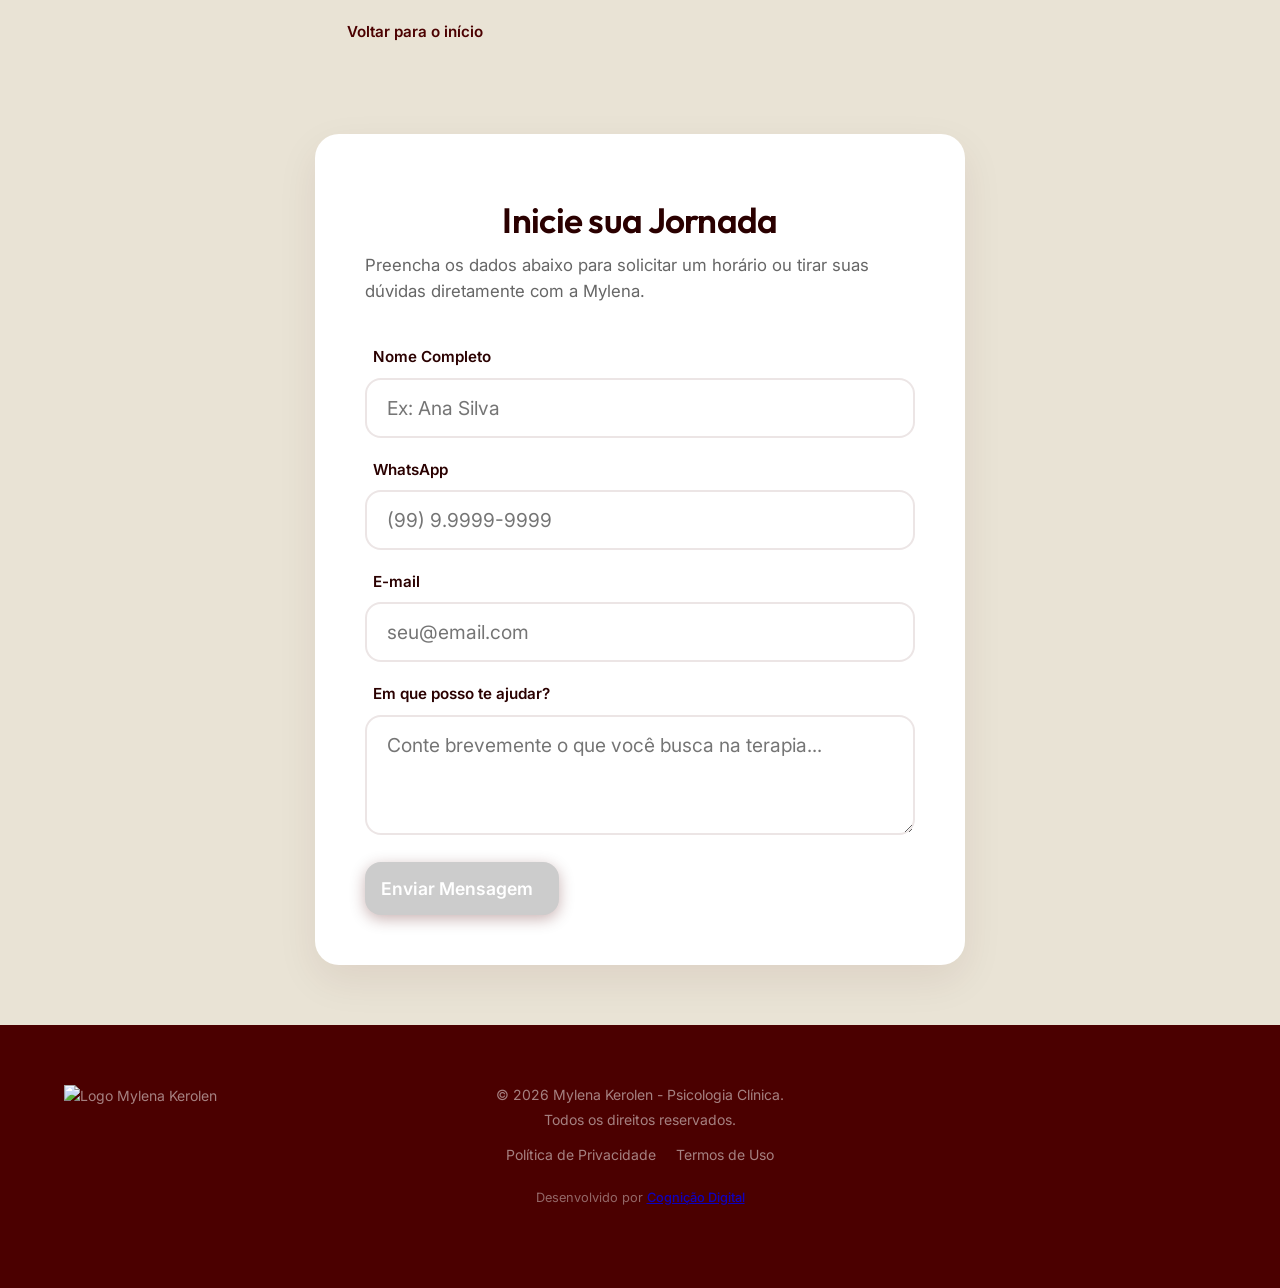
==== commit 20acd76c: "Correção Final e Definitiva: Rodapé com hierarquia rigorosa de 4 linhas centralizadas em todo o site" ====
--- a/contato.html
+++ b/contato.html
@@ -98,14 +98,17 @@
                     <img src="https://i.ibb.co/XxRccWwG/logomylenasf.webp" alt="Logo Mylena Kerolen" loading="lazy" decoding="async">
                 </div>
                 
-                <div class="footer-links-group">
-                    <p>&copy; 2026 Mylena Kerolen - Psicologia Clínica. Todos os direitos reservados. 
-                       <a href="politica-privacidade.html" target="_blank">Política de Privacidade</a>
-                       <a href="termos-uso.html" target="_blank">Termos de Uso</a>
-                    </p>
-                </div>
-
-                <p class="developer-credit">Desenvolvido por <a href="https://cognicaodigittal.com" target="_blank" rel="noopener noreferrer">Cognição Digital</a></p>
+                <div class="footer-legal-container">
+                    <p class="footer-copy-main">&copy; 2026 Mylena Kerolen - Psicologia Clínica.</p>
+                    <p class="footer-copy-sub">Todos os direitos reservados.</p>
+                    
+                    <div class="footer-legal-links">
+                        <a href="politica-privacidade.html" target="_blank">Política de Privacidade</a>
+                        <a href="termos-uso.html" target="_blank">Termos de Uso</a>
+                    </div>
+
+                    <p class="developer-credit">Desenvolvido por <a href="https://cognicaodigittal.com" target="_blank" rel="noopener noreferrer">Cognição Digital</a></p>
+                </div>
             </div>
         </div>
     </footer>
--- a/styles.css
+++ b/styles.css
@@ -292,12 +292,25 @@
     z-index: -1;
 }
 
-.hero > .container {
+.hero-grid-layout {
     display: grid;
-    grid-template-columns: 1.2fr 0.8fr; /* Dá mais espaço para o texto (60%) e menos para a imagem (40%) */
-    gap: 60px;
-    align-items: center;
-}
+    grid-template-columns: 1.2fr 0.8fr;
+    grid-template-areas: 
+        "badge image"
+        "title image"
+        "subtit image"
+        "benef image"
+        "cta image";
+    gap: 0 60px;
+    align-items: center;
+}
+
+.hero-badge { grid-area: badge; width: fit-content; }
+.hero-title { grid-area: title; margin-bottom: 20px; text-align: left; }
+.hero-subtitle { grid-area: subtit; margin-bottom: 25px; text-align: left; max-width: 100%; }
+.hero-benefits { grid-area: benef; margin: 20px 0 !important; }
+.hero-btns-wrapper { grid-area: cta; text-align: left; }
+.hero-image-wrapper { grid-area: image; }
 
 .hero-subtitle {
     font-size: 1.25rem;
@@ -569,35 +582,45 @@
     }
 }
 
-.footer-links-group p {
-    display: flex;
-    flex-wrap: wrap;
+.footer-legal-container {
+    display: flex;
+    flex-direction: column;
+    align-items: center;
+    gap: 5px;
+    text-align: center;
+}
+
+.footer-copy-main, .footer-copy-sub {
+    margin: 0;
+    line-height: 1.4;
+}
+
+.footer-legal-links {
+    display: flex;
+    gap: 20px;
     justify-content: center;
-    gap: 15px;
-    margin-bottom: 5px;
-}
-
-.footer-links-group a {
+    margin-top: 10px;
+}
+
+.footer-legal-links a {
     color: inherit;
     text-decoration: none;
     transition: var(--transition);
     border-bottom: 1px solid transparent;
 }
 
-.footer-links-group a:hover {
+.footer-legal-links a:hover {
     color: white;
     border-bottom: 1px solid white;
 }
 
 .developer-credit {
-    margin-top: 5px;
+    margin-top: 15px;
     font-size: 0.8rem;
-    color: rgba(255,255,255,0.4);
+    opacity: 0.8;
 }
 
 .developer-credit a {
-    color: rgba(255,255,255,0.6);
-    text-decoration: none;
     font-weight: 500;
     transition: var(--transition);
 }
@@ -1111,30 +1134,39 @@
 /* Responsive Styles Update */
 @media (max-width: 992px) {
     h1 { font-size: 2.8rem; }
-    .hero > .container, .about-container {
+    .hero { padding: 150px 0 60px; min-height: auto; }
+    .mobile-br { display: block; }
+    
+    .about-container {
         grid-template-columns: 1fr;
-        text-align: center; /* Heading centering is global, but buttons/etc benefit from this */
+        text-align: center;
         gap: 40px;
     }
-    
-    .hero { padding: 150px 0 60px; min-height: auto; }
-    
-    .hero-subtitle {
-        font-size: 1.1rem;
-        text-align: left !important;
-        line-height: 1.5;
-        margin-bottom: 25px;
-    }
-    
-    .mobile-br {
-        display: block;
-    }
-    
+    .hero-grid-layout {
+        grid-template-columns: 1fr;
+        grid-template-areas: 
+            "badge"
+            "title"
+            "image"
+            "subtit"
+            "benef"
+            "cta";
+        gap: 15px;
+        text-align: center;
+    }
+
+    .hero-badge { justify-self: center; margin-bottom: 10px; }
+    .hero-title { text-align: center; font-size: 2.2rem; }
+    .hero-subtitle { text-align: left !important; margin: 15px 0; }
+    .hero-image-wrapper { height: auto; margin: 20px 0; }
+    .glass-card { width: 280px; height: 350px; margin: 0 auto; }
+    .hero-btns-wrapper { justify-self: center; width: 100%; }
+
     .hero-benefits {
         text-align: left;
         width: 100%;
         max-width: 90%;
-        margin-right: auto;
+        margin: 20px auto !important;
     }
     
     .about-image { margin: 0 auto; max-width: 400px; }
@@ -1375,33 +1407,51 @@
     border-color: var(--primary-color);
 }
 
-.linktree-footer {
-    margin-top: auto;
-    text-align: center;
+.linktree-container footer {
+    margin-top: 40px;
+    padding: 40px 0;
+    background-color: var(--primary-color); /* Restaurada a cor Bordô original */
     width: 100%;
 }
 
-.linktree-footer .social-icons {
-    display: flex;
-    justify-content: center;
+.linktree-container .footer-content {
+    display: flex;
+    flex-direction: column;
+    align-items: center;
     gap: 20px;
-    margin-bottom: 20px;
-}
-
-.linktree-footer .social-icons a {
-    color: var(--primary-color);
-    font-size: 1.8rem;
-    transition: var(--transition);
-}
-
-.linktree-footer .social-icons a:hover {
-    color: var(--primary-dark);
-    transform: scale(1.1);
-}
-
-.linktree-footer .developer-credit {
-    margin-top: 0;
-    color: var(--text-muted);
+}
+
+/* Forçar centralização total na página de links (Desktop, Tablet e Mobile) */
+.links-page footer .footer-content {
+    display: flex !important;
+    flex-direction: column !important;
+    align-items: center !important;
+    text-align: center !important;
+    position: static !important;
+    padding: 40px 0 !important;
+    gap: 20px !important;
+}
+
+.links-page footer .footer-logo {
+    position: static !important;
+    margin: 0 auto 10px !important;
+    transform: none !important;
+    left: auto !important;
+    top: auto !important;
+}
+
+.links-page footer .footer-logo img {
+    height: 120px !important;
+    width: auto !important;
+    margin: 0 auto !important;
+}
+
+@media (max-width: 992px) {
+    /* Ajustes específicos para mobile se necessário, mas a regra acima já cobre */
+    .links-page footer .footer-legal-links {
+        flex-direction: column !important;
+        gap: 10px !important;
+    }
 }
 .linktree-footer .developer-credit a {
     color: var(--text-main);
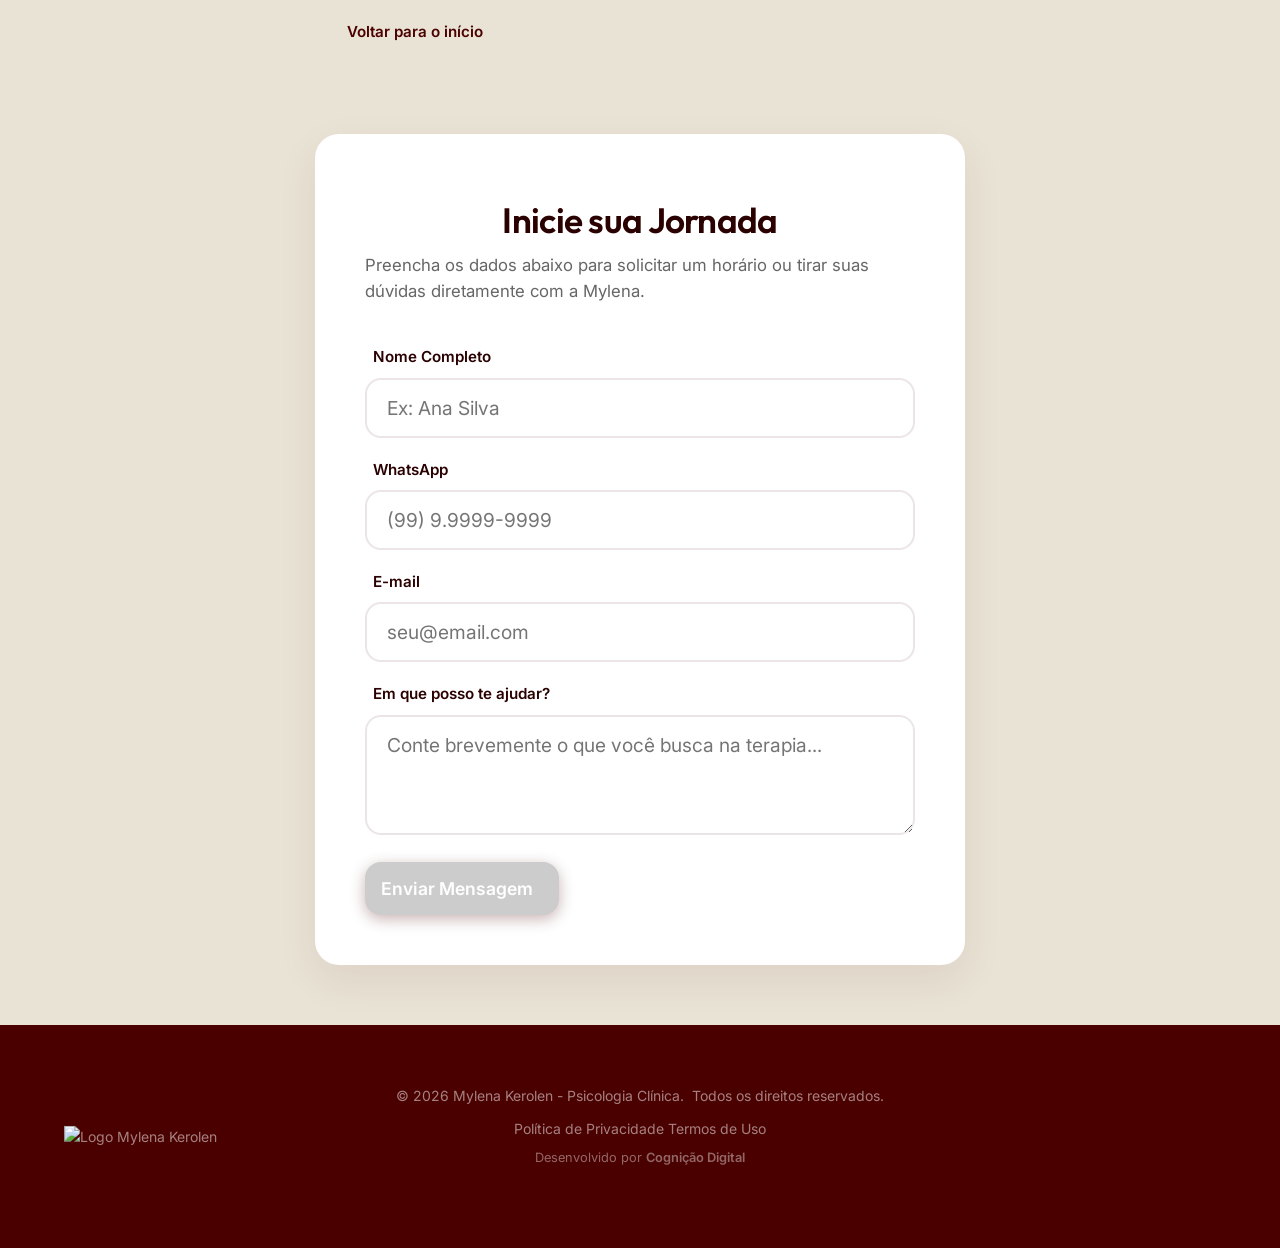
==== commit a14702d6: "Padronização Desktop: Rodapé unificado em todas as páginas (exceto links.html) com marca à esquerda " ====
--- a/contato.html
+++ b/contato.html
@@ -99,8 +99,10 @@
                 </div>
                 
                 <div class="footer-legal-container">
-                    <p class="footer-copy-main">&copy; 2026 Mylena Kerolen - Psicologia Clínica.</p>
-                    <p class="footer-copy-sub">Todos os direitos reservados.</p>
+                    <div class="footer-copyright-row">
+                        <p class="footer-copy-main">&copy; 2026 Mylena Kerolen - Psicologia Clínica.</p>
+                        <p class="footer-copy-sub">Todos os direitos reservados.</p>
+                    </div>
                     
                     <div class="footer-legal-links">
                         <a href="politica-privacidade.html" target="_blank">Política de Privacidade</a>
--- a/styles.css
+++ b/styles.css
@@ -586,20 +586,82 @@
     display: flex;
     flex-direction: column;
     align-items: center;
-    gap: 5px;
     text-align: center;
-}
-
-.footer-copy-main, .footer-copy-sub {
-    margin: 0;
-    line-height: 1.4;
-}
-
-.footer-legal-links {
-    display: flex;
-    gap: 20px;
-    justify-content: center;
-    margin-top: 10px;
+    width: 100%;
+}
+
+/* DESKTOP (> 992px) */
+@media (min-width: 993px) {
+    .footer-content {
+        position: relative;
+        min-height: 80px;
+        display: flex;
+        flex-direction: column;
+        justify-content: center;
+    }
+
+    .footer-logo {
+        position: absolute !important;
+        left: 0 !important;
+        top: 50% !important;
+        transform: translateY(-50%) !important;
+        margin: 0 !important;
+    }
+
+    /* Linha 1: Grupo de Copyright */
+    .footer-copyright-row {
+        display: flex;
+        flex-wrap: wrap;
+        justify-content: center;
+        gap: 8px;
+        width: 100%;
+    }
+
+    .footer-copy-main, .footer-copy-sub {
+        margin: 0 !important;
+        white-space: nowrap;
+    }
+
+    /* Linha 2: Links Legais */
+    .footer-legal-links {
+        display: block !important;
+        margin-top: 10px !important;
+    }
+
+    /* Linha 3: Créditos */
+    .developer-credit {
+        display: block !important;
+        margin-top: 8px !important;
+    }
+}
+
+/* MOBILE/TABLET (<= 992px) */
+@media (max-width: 992px) {
+    .footer-legal-container {
+        gap: 8px;
+    }
+
+    .footer-copyright-row {
+        flex-direction: column !important;
+        gap: 5px;
+    }
+
+    .footer-copy-main, .footer-copy-sub {
+        display: block !important;
+        width: 100% !important;
+        text-align: center !important;
+        white-space: normal !important; /* Permite quebrar se a tela for muito pequena */
+    }
+
+    .footer-legal-links {
+        flex-direction: column;
+        gap: 12px;
+        margin-top: 15px;
+    }
+
+    .developer-credit {
+        margin-top: 20px;
+    }
 }
 
 .footer-legal-links a {
@@ -615,13 +677,14 @@
 }
 
 .developer-credit {
-    margin-top: 15px;
     font-size: 0.8rem;
     opacity: 0.8;
 }
 
 .developer-credit a {
-    font-weight: 500;
+    color: inherit;
+    font-weight: 600;
+    text-decoration: none;
     transition: var(--transition);
 }
 
@@ -990,7 +1053,7 @@
 }
 
 .advertorial-header {
-    padding: 60px 0 40px;
+    padding: 60px 20px 40px; /* Adicionado 20px nas laterais para evitar que o texto encoste nas bordas */
     text-align: center;
 }
 
@@ -1103,6 +1166,26 @@
     margin: 60px 0;
 }
 
+@media (max-width: 768px) {
+    .advertorial-cta {
+        padding: 40px 20px !important;
+        margin: 40px 0 !important;
+    }
+
+    .cta-button {
+        width: 100%;
+        padding: 16px 15px !important;
+        font-size: 0.95rem !important;
+        border-radius: var(--radius-md) !important; /* Menos arredondado, mais "justo" */
+        white-space: nowrap;
+    }
+    
+    .cta-btns-group {
+        flex-direction: column;
+        gap: 12px;
+    }
+}
+
 .advertorial-cta h3 {
     font-size: 1.8rem;
     margin-bottom: 12px;
@@ -1410,52 +1493,41 @@
 .linktree-container footer {
     margin-top: 40px;
     padding: 40px 0;
-    background-color: var(--primary-color); /* Restaurada a cor Bordô original */
+    background-color: var(--primary-color);
     width: 100%;
 }
 
+.linktree-container footer .container {
+    padding: 0 10px !important; /* Mais espaço para o texto no celular */
+    max-width: 100%;
+}
+
 .linktree-container .footer-content {
     display: flex;
     flex-direction: column;
     align-items: center;
-    gap: 20px;
-}
-
-/* Forçar centralização total na página de links (Desktop, Tablet e Mobile) */
-.links-page footer .footer-content {
-    display: flex !important;
-    flex-direction: column !important;
-    align-items: center !important;
-    text-align: center !important;
-    position: static !important;
-    padding: 40px 0 !important;
-    gap: 20px !important;
-}
-
-.links-page footer .footer-logo {
-    position: static !important;
-    margin: 0 auto 10px !important;
-    transform: none !important;
-    left: auto !important;
-    top: auto !important;
-}
-
-.links-page footer .footer-logo img {
-    height: 120px !important;
-    width: auto !important;
-    margin: 0 auto !important;
-}
-
+    gap: 15px;
+}
+
+@media (max-width: 480px) {
+    .links-page .footer-legal-container p {
+        font-size: 0.8rem; /* Pequeno ajuste para garantir linha única em telas mini */
+        white-space: nowrap; /* Garante a linha única conforme solicitado */
+    }
+}
+
+/* Removidas regras específicas para unificar com o padrão global do site */
+/* Fim da unificação do rodapé */
+
+/* Ajustes de Margem para Metodologia (Mobile/Tablet) */
 @media (max-width: 992px) {
-    /* Ajustes específicos para mobile se necessário, mas a regra acima já cobre */
-    .links-page footer .footer-legal-links {
-        flex-direction: column !important;
-        gap: 10px !important;
-    }
-}
-.linktree-footer .developer-credit a {
-    color: var(--text-main);
-}
-.linktree-footer .developer-credit a:hover {
-    color: var(--primary-color);
-}
+    .advertorial-header.container, 
+    .advertorial-body.container {
+        padding-left: 30px !important;
+        padding-right: 30px !important;
+    }
+    
+    .advertorial-header h1 {
+        font-size: 2.2rem !important; /* Ajuste sutil para não ficar gigante no celular */
+    }
+}
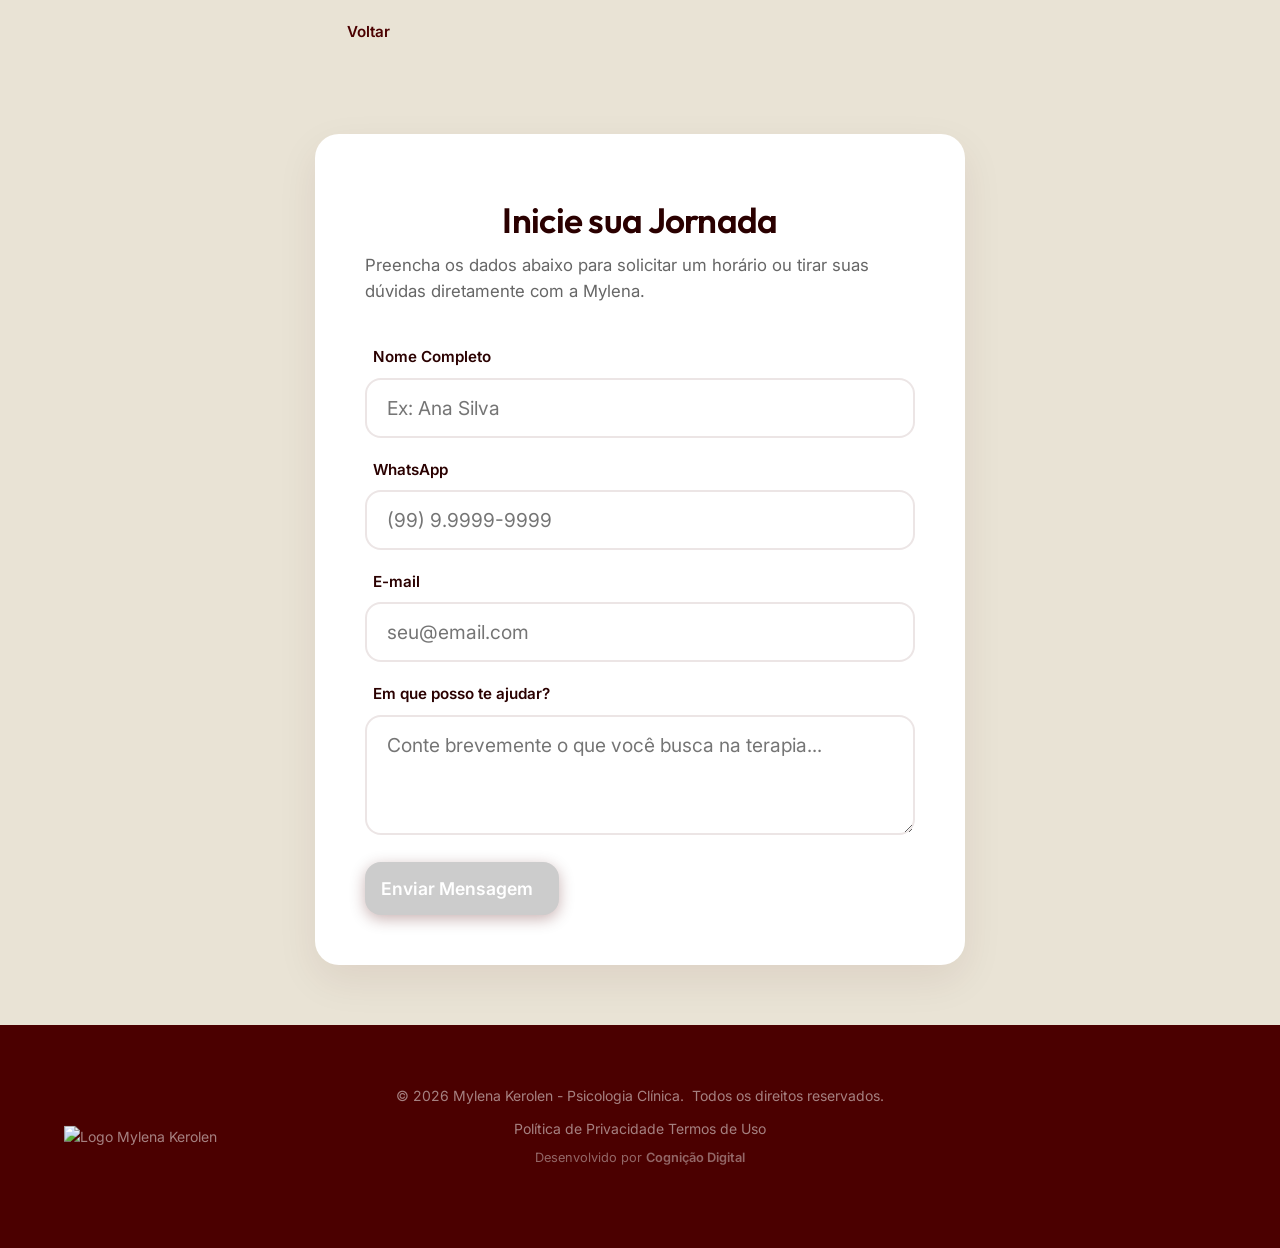
==== commit 2b648d97: "Navigation: Ativada navegação inteligente (Voltar) em todas as páginas internas" ====
--- a/contato.html
+++ b/contato.html
@@ -18,8 +18,8 @@
 <body class="mapping-page"> <!-- Resing mapping background styles -->
 
     <div class="container" style="padding-top: 20px; max-width: 650px;">
-        <a href="index.html" class="back-link">
-            <i class="ph ph-arrow-left"></i> Voltar para o início
+        <a href="javascript:history.back()" class="back-link">
+            <i class="ph ph-arrow-left"></i> Voltar
         </a>
     </div>
 
--- a/styles.css
+++ b/styles.css
@@ -418,30 +418,32 @@
 /* About Section */
 .about-container {
     display: grid;
-    grid-template-columns: 1fr 1fr;
-    gap: 80px;
+    grid-template-columns: 1.2fr 1fr; /* Aumentada a proporção da coluna da imagem */
+    gap: 60px;
     align-items: center;
 }
 
 .about-image {
     position: relative;
     border-radius: var(--radius-lg);
+    overflow: hidden;
+    background-color: #f2eddf; /* Cor bege para bater com o fundo da foto e evitar 'cortes' */
 }
 
 .about-photo {
     width: 100%;
     height: auto;
-    aspect-ratio: 4/5;
-    object-fit: cover;
-    object-position: top center;
-    background-color: var(--surface-alt);
+    aspect-ratio: 1/1; /* Mudado para quadrado para mostrar mais largura da imagem */
+    object-fit: contain; /* Mudado para contain para garantir que NADA da imagem seja cortado */
+    background-color: #f2eddf;
     border-radius: var(--radius-lg);
     box-shadow: var(--shadow-md);
     transition: var(--transition);
+    transform: scale(0.7); /* Afastamento controlado */
 }
 
 .about-photo:hover {
-    transform: translateY(-5px);
+    transform: translateY(-5px) scale(0.7);
     box-shadow: 0 15px 40px rgba(75, 0, 0, 0.15);
 }
 
@@ -1240,7 +1242,12 @@
 
     .hero-badge { justify-self: center; margin-bottom: 10px; }
     .hero-title { text-align: center; font-size: 2.2rem; }
-    .hero-subtitle { text-align: left !important; margin: 15px 0; }
+    .hero-subtitle { 
+        text-align: left !important; 
+        margin: 15px 0; 
+        font-size: 1.1rem !important; /* Reduzido para garantir que a frase caiba na linha 1 */
+        line-height: 1.5;
+    }
     .hero-image-wrapper { height: auto; margin: 20px 0; }
     .glass-card { width: 280px; height: 350px; margin: 0 auto; }
     .hero-btns-wrapper { justify-self: center; width: 100%; }
@@ -1422,16 +1429,23 @@
     margin-bottom: 30px;
 }
 
+.avatar-wrapper {
+    width: 180px; /* Ampliado significativamente conforme solicitado */
+    height: 180px;
+    border-radius: 50%;
+    overflow: hidden;
+    margin: 0 auto 16px;
+    border: 3px solid var(--surface-color);
+    box-shadow: var(--shadow-md);
+    background-color: #f2eddf; /* Fundo igual ao da foto */
+}
+
 .linktree-avatar {
-    width: 110px;
-    height: 110px;
-    border-radius: 50%;
-    object-fit: cover;
-    object-position: top center;
-    margin-bottom: 16px;
-    box-shadow: var(--shadow-md);
-    background-color: var(--surface-alt);
-    border: 3px solid var(--surface-color);
+    width: 100%;
+    height: 100%;
+    object-fit: contain; /* Mantido para não distorcer */
+    object-position: center 25%; /* Ajustado para esconder o corte na curva da moldura */
+    transform: scale(0.98); /* Aumentado sutilmente para preencher o corte inferior */
 }
 
 .linktree-name {
@@ -1517,6 +1531,51 @@
 }
 
 /* Removidas regras específicas para unificar com o padrão global do site */
+/* Links Page Footer Desktop Override - Forçar layout mobile no desktop */
+@media (min-width: 993px) {
+    .links-page footer .footer-content {
+        flex-direction: column !important;
+        align-items: center !important;
+        position: relative !important;
+        min-height: auto !important;
+    }
+
+    .links-page footer .footer-logo {
+        position: static !important;
+        transform: none !important;
+        margin-bottom: 20px !important;
+        text-align: center !important;
+    }
+
+    .links-page footer .footer-legal-container {
+        display: flex !important;
+        flex-direction: column !important;
+        align-items: center !important;
+        text-align: center !important;
+    }
+
+    .links-page footer .footer-copy-main, 
+    .links-page footer .footer-copy-sub,
+    .links-page footer .footer-copyright-row {
+        display: block !important;
+        width: 100% !important;
+        text-align: center !important;
+        margin: 5px 0 !important;
+    }
+
+    .links-page footer .footer-copyright-row {
+        flex-direction: column !important;
+    }
+
+    .links-page footer .footer-legal-links {
+        display: flex !important;
+        flex-direction: row !important; /* Coloca um do lado do outro no Desktop */
+        justify-content: center !important;
+        margin-top: 15px !important;
+        gap: 20px !important; /* Espaço entre os links */
+    }
+}
+
 /* Fim da unificação do rodapé */
 
 /* Ajustes de Margem para Metodologia (Mobile/Tablet) */
